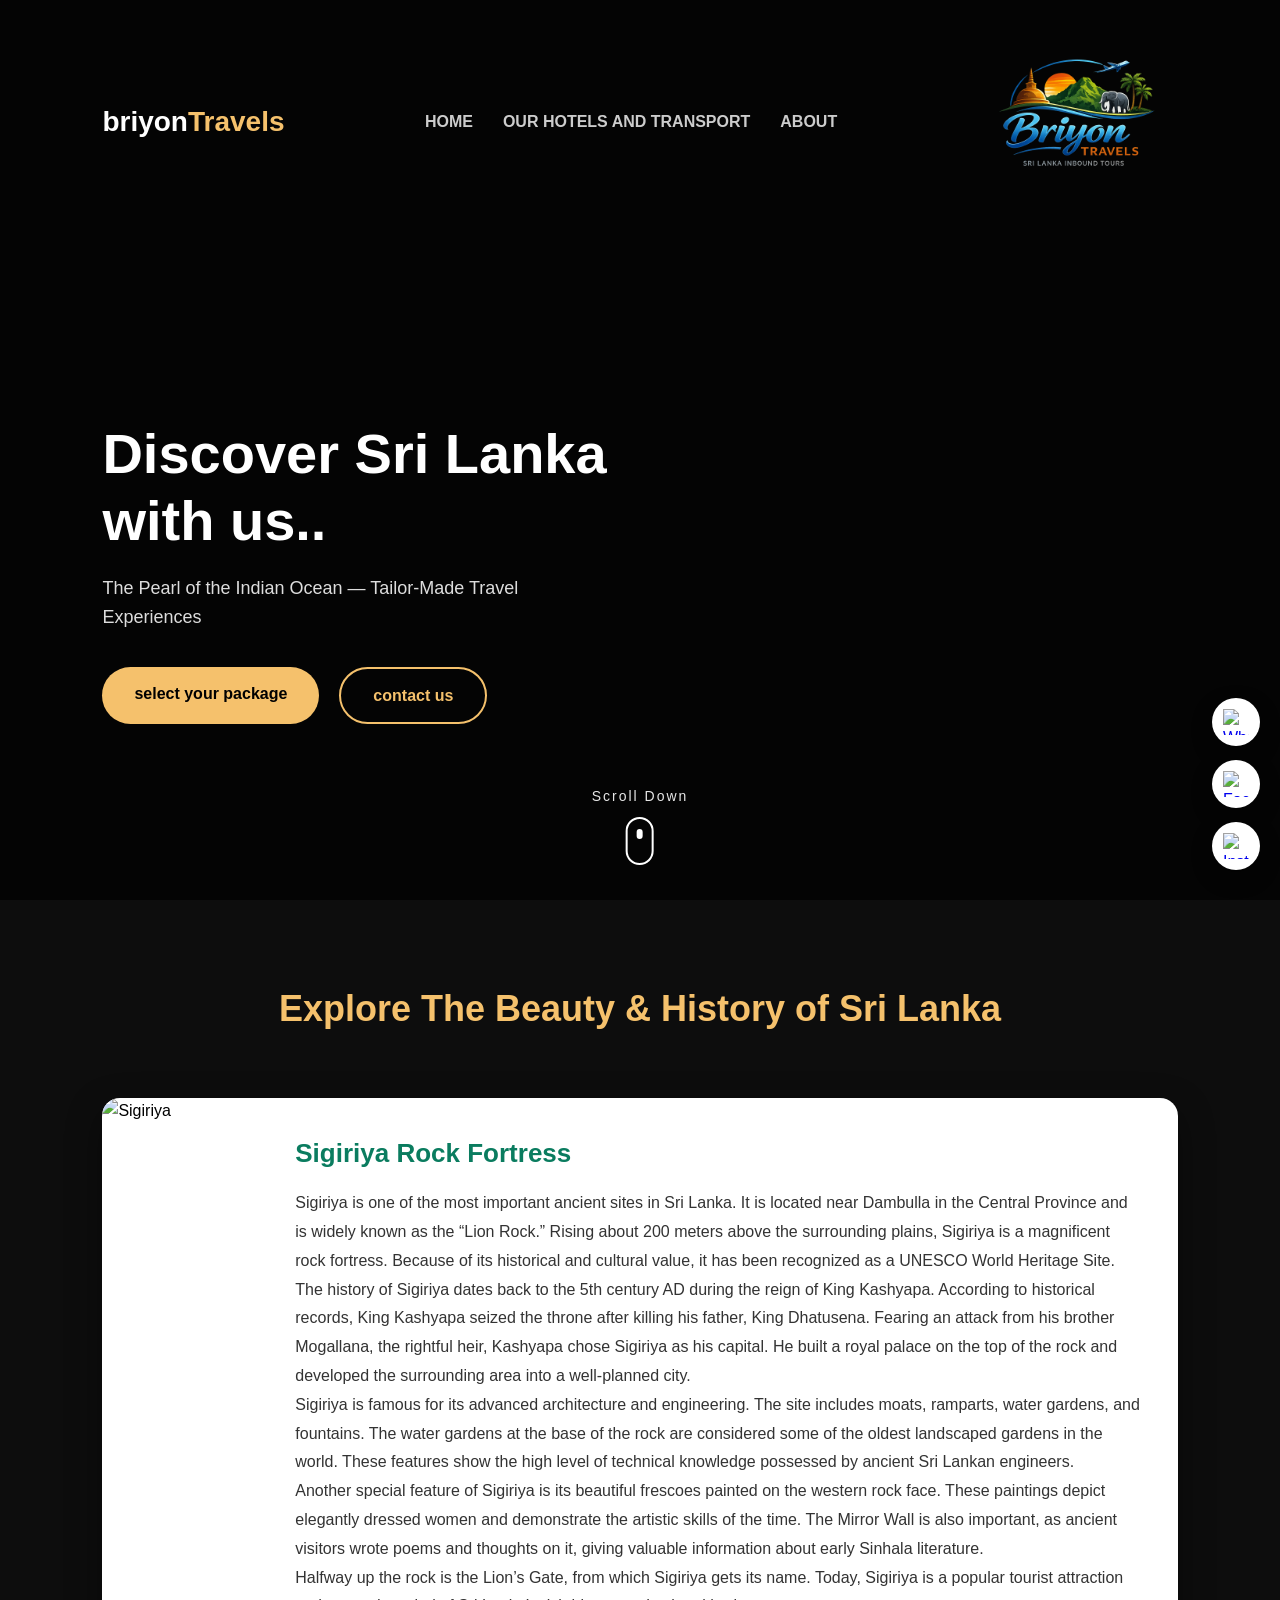
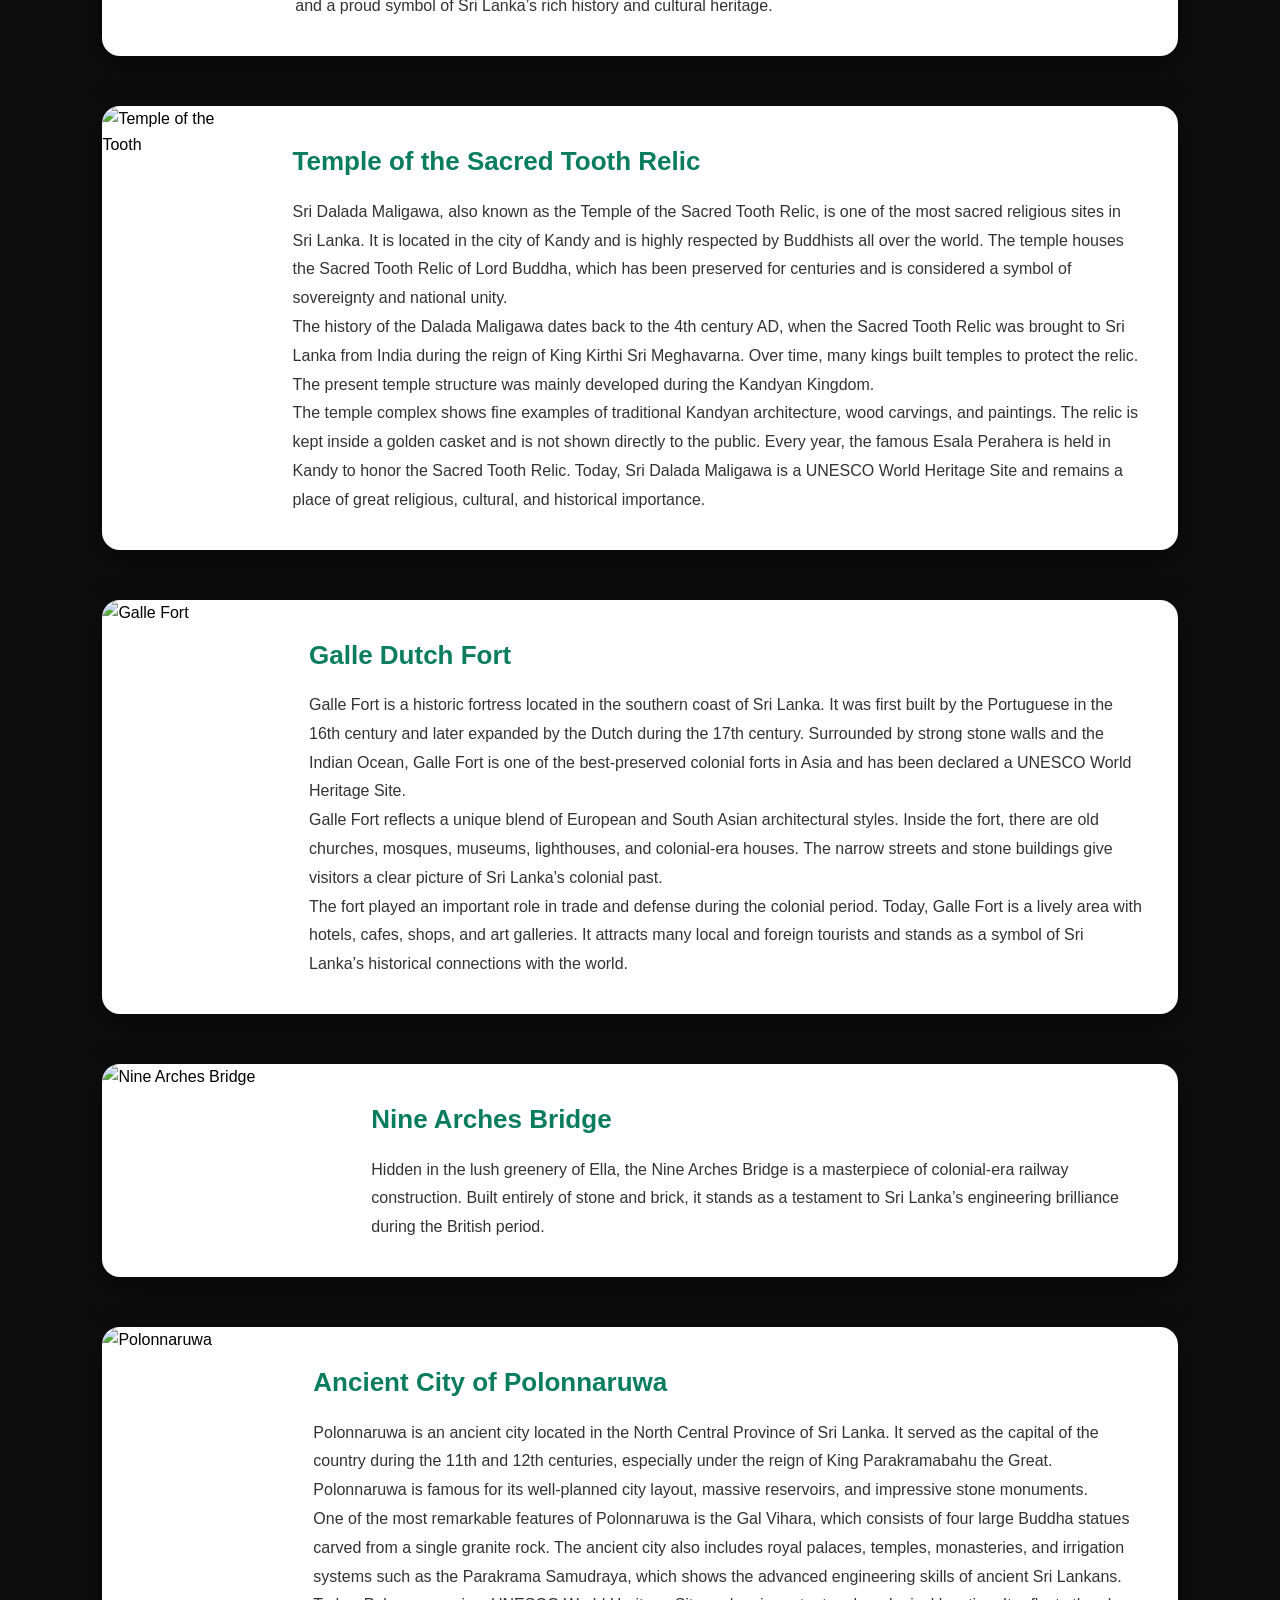
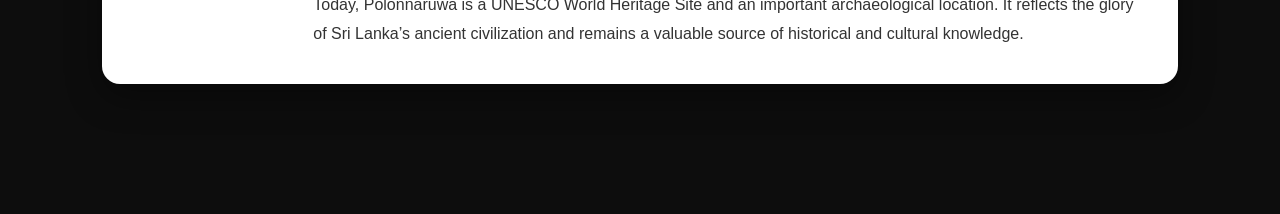
==== index.html @ 04b0ae3c "Add files via upload" ====
<!DOCTYPE html>
<html lang="en">
<head>
    <meta charset="UTF-8">
    <title>briyon travels</title>
    <link rel="stylesheet" href="styles.css">
</head>
<body>

<header class="hero">
    <nav class="navbar">
        <div class="logo">briyon<span>Travels</span></div>

        <ul class="nav-links">
            <li><B><a href="index.html">HOME</a></B></li>
            <li><B><a href="gallery/tours.html" >OUR HOTELS AND TRANSPORT</a></B></li>
            
            <li><B><a href="about us.html">ABOUT</a></B></li>
            
        </ul>

       <img src="logo.png" class="logo-img" alt="Logo">
    </nav>

    <div class="hero-content">
        <h1>Discover Sri Lanka with us..</h1>
        <p>The Pearl of the Indian Ocean — Tailor-Made Travel Experiences</p>
        <div class="hero-buttons">
            <a href="packages.html" class="btn-primary">select your package </a>
            <a href="https://wa.me/94753565957"class="btn-secondary">contact us</a>
        </div>
    </div>
    <!-- SCROLL INDICATOR -->
<div class="scroll-indicator">
  <span>Scroll Down</span>
  <div class="mouse">
    <div class="wheel"></div>
  </div>
</div>

    <!-- SOCIAL ICONS -->
<div class="social-icons">
  <a href="https://wa.me/94753565957" target="_blank" class="whatsapp">
    <img src="https://cdn-icons-png.flaticon.com/512/733/733585.png" alt="WhatsApp">
  </a>

  <a href="https://www.facebook.com/profile.php?id=61586832727295" target="_blank" class="facebook">
    <img src="https://cdn-icons-png.flaticon.com/512/733/733547.png" alt="Facebook">
  </a>

  <a href="https://www.instagram.com/" target="_blank" class="instagram">
    <img src="https://cdn-icons-png.flaticon.com/512/733/733558.png" alt="Instagram">
  </a>
</div>

</header>
<section class="places-section">

  <h2 class="section-title">Explore The Beauty & History of Sri Lanka</h2>

  <div class="place-card">
    <img src="https://i0.wp.com/unusualplaces.org/wp-content/uploads/2013/10/Sigiriya1.jpg?fit=917,1024&ssl=1" alt="Sigiriya">
    <div class="place-content">
      <h3>Sigiriya Rock Fortress</h3>
      <p>Sigiriya is one of the most important ancient sites in Sri Lanka. It is located near Dambulla in the Central Province and is widely known as the “Lion Rock.” Rising about 200 meters above the surrounding plains, Sigiriya is a magnificent rock fortress. Because of its historical and cultural value, it has been recognized as a UNESCO World Heritage Site.</p>

<p>The history of Sigiriya dates back to the 5th century AD during the reign of King Kashyapa. According to historical records, King Kashyapa seized the throne after killing his father, King Dhatusena. Fearing an attack from his brother Mogallana, the rightful heir, Kashyapa chose Sigiriya as his capital. He built a royal palace on the top of the rock and developed the surrounding area into a well-planned city.</p>

<p>Sigiriya is famous for its advanced architecture and engineering. The site includes moats, ramparts, water gardens, and fountains. The water gardens at the base of the rock are considered some of the oldest landscaped gardens in the world. These features show the high level of technical knowledge possessed by ancient Sri Lankan engineers.</p>

<p>Another special feature of Sigiriya is its beautiful frescoes painted on the western rock face. These paintings depict elegantly dressed women and demonstrate the artistic skills of the time. The Mirror Wall is also important, as ancient visitors wrote poems and thoughts on it, giving valuable information about early Sinhala literature.</p>

<p>Halfway up the rock is the Lion’s Gate, from which Sigiriya gets its name. Today, Sigiriya is a popular tourist attraction and a proud symbol of Sri Lanka’s rich history and cultural heritage.</p>
    </div>
  </div>

  <div class="place-card">
    <img src="https://tse4.mm.bing.net/th/id/OIP.dtjRlEnG9b_F7SMHNJL9JgHaE8?cb=defcache2defcache=1&w=864&h=576&rs=1&pid=ImgDetMain&o=7&rm=3" alt="Temple of the Tooth">
    <div class="place-content">
      <h3>Temple of the Sacred Tooth Relic</h3>
      <p>Sri Dalada Maligawa, also known as the Temple of the Sacred Tooth Relic, is one of the most sacred religious sites in Sri Lanka. It is located in the city of Kandy and is highly respected by Buddhists all over the world. The temple houses the Sacred Tooth Relic of Lord Buddha, which has been preserved for centuries and is considered a symbol of sovereignty and national unity.</p>

<p>The history of the Dalada Maligawa dates back to the 4th century AD, when the Sacred Tooth Relic was brought to Sri Lanka from India during the reign of King Kirthi Sri Meghavarna. Over time, many kings built temples to protect the relic. The present temple structure was mainly developed during the Kandyan Kingdom.</p>

<p>The temple complex shows fine examples of traditional Kandyan architecture, wood carvings, and paintings. The relic is kept inside a golden casket and is not shown directly to the public. Every year, the famous Esala Perahera is held in Kandy to honor the Sacred Tooth Relic. Today, Sri Dalada Maligawa is a UNESCO World Heritage Site and remains a place of great religious, cultural, and historical importance.</p>
    </div>
  </div>

  <div class="place-card">
    <img src="https://travelinplanet.com/wp-content/uploads/2023/12/Galle-Fort.jpg" alt="Galle Fort">
    <div class="place-content">
      <h3>Galle Dutch Fort</h3>
      <p>Galle Fort is a historic fortress located in the southern coast of Sri Lanka. It was first built by the Portuguese in the 16th century and later expanded by the Dutch during the 17th century. Surrounded by strong stone walls and the Indian Ocean, Galle Fort is one of the best-preserved colonial forts in Asia and has been declared a UNESCO World Heritage Site.</p>

<p>Galle Fort reflects a unique blend of European and South Asian architectural styles. Inside the fort, there are old churches, mosques, museums, lighthouses, and colonial-era houses. The narrow streets and stone buildings give visitors a clear picture of Sri Lanka’s colonial past.</p>

<p>The fort played an important role in trade and defense during the colonial period. Today, Galle Fort is a lively area with hotels, cafes, shops, and art galleries. It attracts many local and foreign tourists and stands as a symbol of Sri Lanka’s historical connections with the world.</p>
    </div>
  </div>

  <div class="place-card">
    <img src="https://tse4.mm.bing.net/th/id/OIP.h0tqQeiWim8ONgyZ013bYAHaEK?cb=defcache2defcache=1&rs=1&pid=ImgDetMain&o=7&rm=3" alt="Nine Arches Bridge">
    <div class="place-content">
      <h3>Nine Arches Bridge</h3>
      <p>
        Hidden in the lush greenery of Ella, the Nine Arches Bridge is a masterpiece
        of colonial-era railway construction. Built entirely of stone and brick,
        it stands as a testament to Sri Lanka’s engineering brilliance during the
        British period.
      </p>
    </div>
  </div>

  <div class="place-card">
    <img src="https://fernandotours.com/wp-content/uploads/polonnaruwa-1080x675.jpg" alt="Polonnaruwa">
    <div class="place-content">
      <h3>Ancient City of Polonnaruwa</h3>
      <p>Polonnaruwa is an ancient city located in the North Central Province of Sri Lanka. It served as the capital of the country during the 11th and 12th centuries, especially under the reign of King Parakramabahu the Great. Polonnaruwa is famous for its well-planned city layout, massive reservoirs, and impressive stone monuments.</p>

<p>One of the most remarkable features of Polonnaruwa is the Gal Vihara, which consists of four large Buddha statues carved from a single granite rock. The ancient city also includes royal palaces, temples, monasteries, and irrigation systems such as the Parakrama Samudraya, which shows the advanced engineering skills of ancient Sri Lankans.</p>

<p>Today, Polonnaruwa is a UNESCO World Heritage Site and an important archaeological location. It reflects the glory of Sri Lanka’s ancient civilization and remains a valuable source of historical and cultural knowledge.</p>
    </div>
  </div>

</section>

</body>
</html>
---- styles.css ----
/* ===== RESET ===== */
* {
  margin: 0;
  padding: 0;
  box-sizing: border-box;
  font-family: 'Segoe UI', sans-serif;
}

body {
  background-color: #0d0d0d;
  color: #ffffff;
  line-height: 1.6;
}

/* ===== HERO SECTION ===== */
.hero {
  min-height: 100vh;
  background:
    linear-gradient(rgba(0,0,0,0.7), rgba(0,0,0,0.7)),
    url('https://png.pngtree.com/thumb_back/fw800/background/20220522/pngtree-sri-lanka-hand-drawn-cartoon-doodles-illustration-image_1371529.jpg')
    center/cover no-repeat;
  display: flex;
  flex-direction: column;
}

/* ===== NAVBAR ===== */
.navbar {
  display: flex;
  justify-content: space-between;
  align-items: center;
  padding: 22px 8%;
}

.logo {
  font-size: 28px;
  font-weight: bold;
  color: #ffffff;
}

.logo span {
  color: #f5c16c;
}

.nav-links {
  list-style: none;
  display: flex;
  gap: 30px;
}

.nav-links a {
  text-decoration: none;
  color: #cccccc;
  font-size: 16px;
  transition: color 0.3s;
}

.nav-links a:hover {
  color: #f5c16c;
}

.nav-btn {
  text-decoration: none;
  padding: 10px 22px;
  background-color: #f5c16c;
  color: #000;
  border-radius: 25px;
  font-weight: 600;
  transition: 0.3s;
}

.nav-btn:hover {
  background-color: #e0ac55;
}

/* ===== HERO CONTENT ===== */
.hero-content {
  flex: 1;
  display: flex;
  flex-direction: column;
  justify-content: center;
  padding: 0 8%;
  max-width: 720px;
}

.hero-content h1 {
  font-size: clamp(32px, 6vw, 56px);
  line-height: 1.2;
  margin-bottom: 20px;
}

.hero-content p {
  font-size: clamp(15px, 2.5vw, 18px);
  color: #dddddd;
  margin-bottom: 35px;
}

/* ===== BUTTONS ===== */
.hero-buttons {
  display: flex;
  gap: 20px;
  flex-wrap: wrap;
}

.btn-primary {
  padding: 14px 32px;
  background-color: #f5c16c;
  color: #000;
  border-radius: 30px;
  text-decoration: none;
  font-weight: 600;
}

.btn-secondary {
  padding: 14px 32px;
  border: 2px solid #f5c16c;
  color: #f5c16c;
  border-radius: 30px;
  text-decoration: none;
  font-weight: 600;
  transition: all 0.3s;
}

.btn-secondary:hover {
  background-color: #f5c16c;
  color: #000;
}

/* ===== IMAGES ===== */
img {
  max-width: 100%;
  height: auto;
  display: block;
}

/* ===== CONTAINER ===== */
.container {
  width: 90%;
  max-width: 1200px;
  margin: auto;
}

/* ===== FLEX ===== */
.flex {
  display: flex;
  gap: 20px;
  flex-wrap: wrap;
}

/* ===== TABLET ===== */
@media (max-width: 992px) {
  .navbar {
    padding: 20px 5%;
  }

  .hero-content {
    padding: 0 5%;
  }
}

/* ===== MOBILE ===== */
@media (max-width: 600px) {
  .navbar {
    flex-direction: column;
    gap: 15px;
  }

  .nav-links {
    flex-direction: column;
    gap: 15px;
    text-align: center;
  }

  .hero-content {
    text-align: center;
    align-items: center;
  }

  .hero-buttons {
    justify-content: center;
  }
}
/* ===== RIGHT SIDE LOGO IMAGE ===== */
.logo-img {
  width: 200px;        /* size */
  height: auto;
  cursor: pointer;
}

/* mobile size adjust */
@media (max-width: 600px) {
  .logo-img {
    width: 190px;
  }
}
/* ===== PLACES SECTION ===== */
.places-section {
  background: #0d0d0d; /* same site background */
  padding: 80px 8%;
}

.section-title {
  text-align: center;
  font-size: 36px;
  margin-bottom: 60px;
  color: #f5c16c;
}

.place-card {
  display: flex;
  gap: 30px;
  background: #ffffff;
  color: #000;
  border-radius: 18px;
  margin-bottom: 50px;
  overflow: hidden;
  box-shadow: 0 12px 35px rgba(0,0,0,0.4);
}

.place-card img {
  width: 40%;
  object-fit: cover;
}

.place-content {
  padding: 35px;
}

.place-content h3 {
  font-size: 26px;
  margin-bottom: 15px;
  color: #0a7c5f;
}

.place-content p {
  font-size: 16px;
  line-height: 1.8;
  color: #333;
}

/* ===== MOBILE VIEW ===== */
@media (max-width: 768px) {
  .place-card {
    flex-direction: column;
  }

  .place-card img {
    width: 100%;
    height: 240px;
  }

  .section-title {
    font-size: 28px;
  }
}
/* ===== SOCIAL ICONS ===== */
.social-icons {
  position: fixed;
  right: 20px;
  bottom: 30px;
  display: flex;
  flex-direction: column;
  gap: 14px;
  z-index: 999;
}

.social-icons a {
  width: 48px;
  height: 48px;
  background: #ffffff;
  border-radius: 50%;
  display: flex;
  align-items: center;
  justify-content: center;
  box-shadow: 0 8px 20px rgba(0,0,0,0.4);
  transition: transform 0.3s, box-shadow 0.3s;
}

.social-icons a img {
  width: 26px;
  height: 26px;
}

.social-icons a:hover {
  transform: scale(1.15);
  box-shadow: 0 12px 30px rgba(0,0,0,0.6);
}

/* Mobile size adjust */
@media (max-width: 600px) {
  .social-icons {
    right: 15px;
    bottom: 20px;
  }

  .social-icons a {
    width: 42px;
    height: 42px;
  }

  .social-icons a img {
    width: 22px;
    height: 22px;
  }
}
/* ===== SCROLL INDICATOR ===== */
.scroll-indicator {
  position: absolute;
  bottom: 35px;
  left: 50%;
  transform: translateX(-50%);
  text-align: center;
  color: #ffffff;
  font-family: Arial, sans-serif;
  z-index: 5;
}

.scroll-indicator span {
  display: block;
  font-size: 14px;
  letter-spacing: 2px;
  margin-bottom: 10px;
  opacity: 0.9;
}

/* Mouse shape */
.mouse {
  width: 28px;
  height: 48px;
  border: 2px solid #ffffff;
  border-radius: 20px;
  margin: 0 auto;
  position: relative;
}

.wheel {
  width: 6px;
  height: 10px;
  background: #ffffff;
  border-radius: 3px;
  position: absolute;
  top: 10px;
  left: 50%;
  transform: translateX(-50%);
  animation: scrollWheel 1.5s infinite;
}

/* Animation */
@keyframes scrollWheel {
  0% {
    opacity: 1;
    top: 10px;
  }
  100% {
    opacity: 0;
    top: 28px;
  }
}

/* Mobile adjust */
@media (max-width: 600px) {
  .scroll-indicator {
    bottom: 25px;
  }

  .scroll-indicator span {
    font-size: 12px;
  }
}
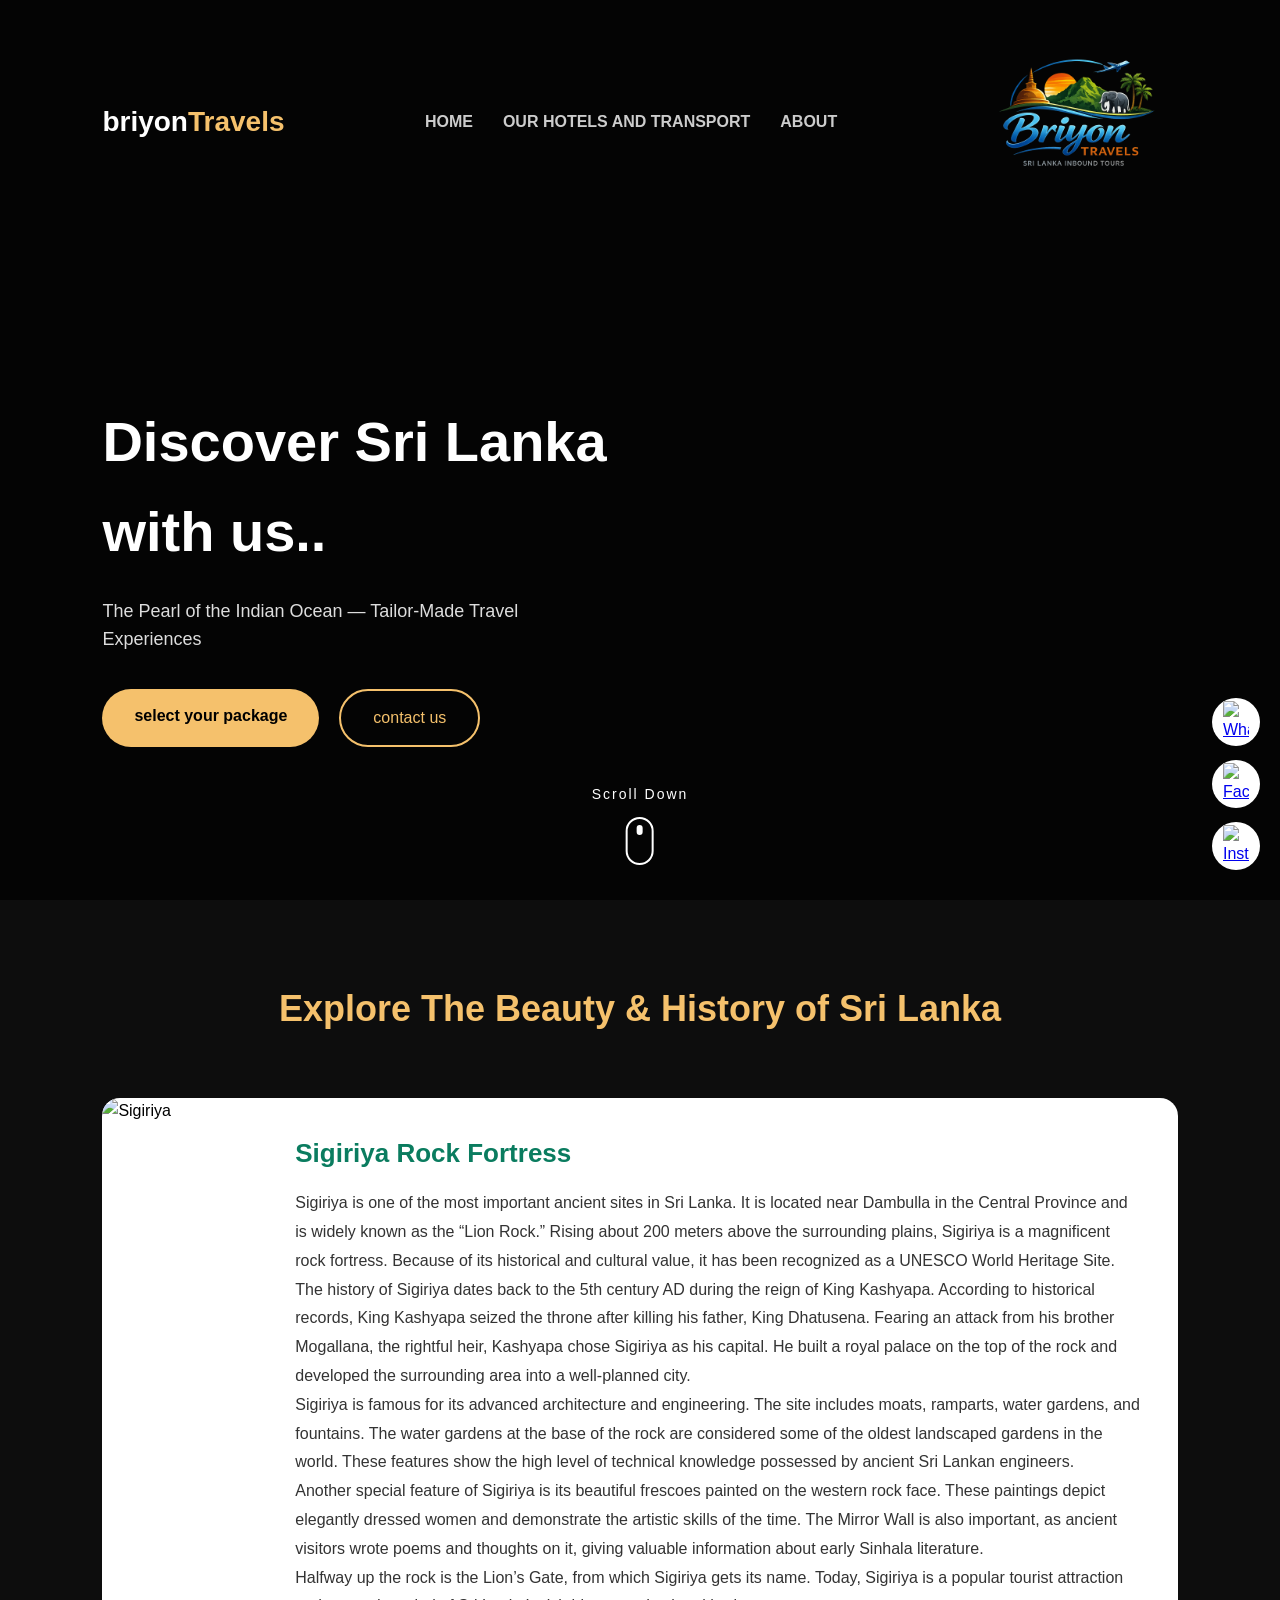
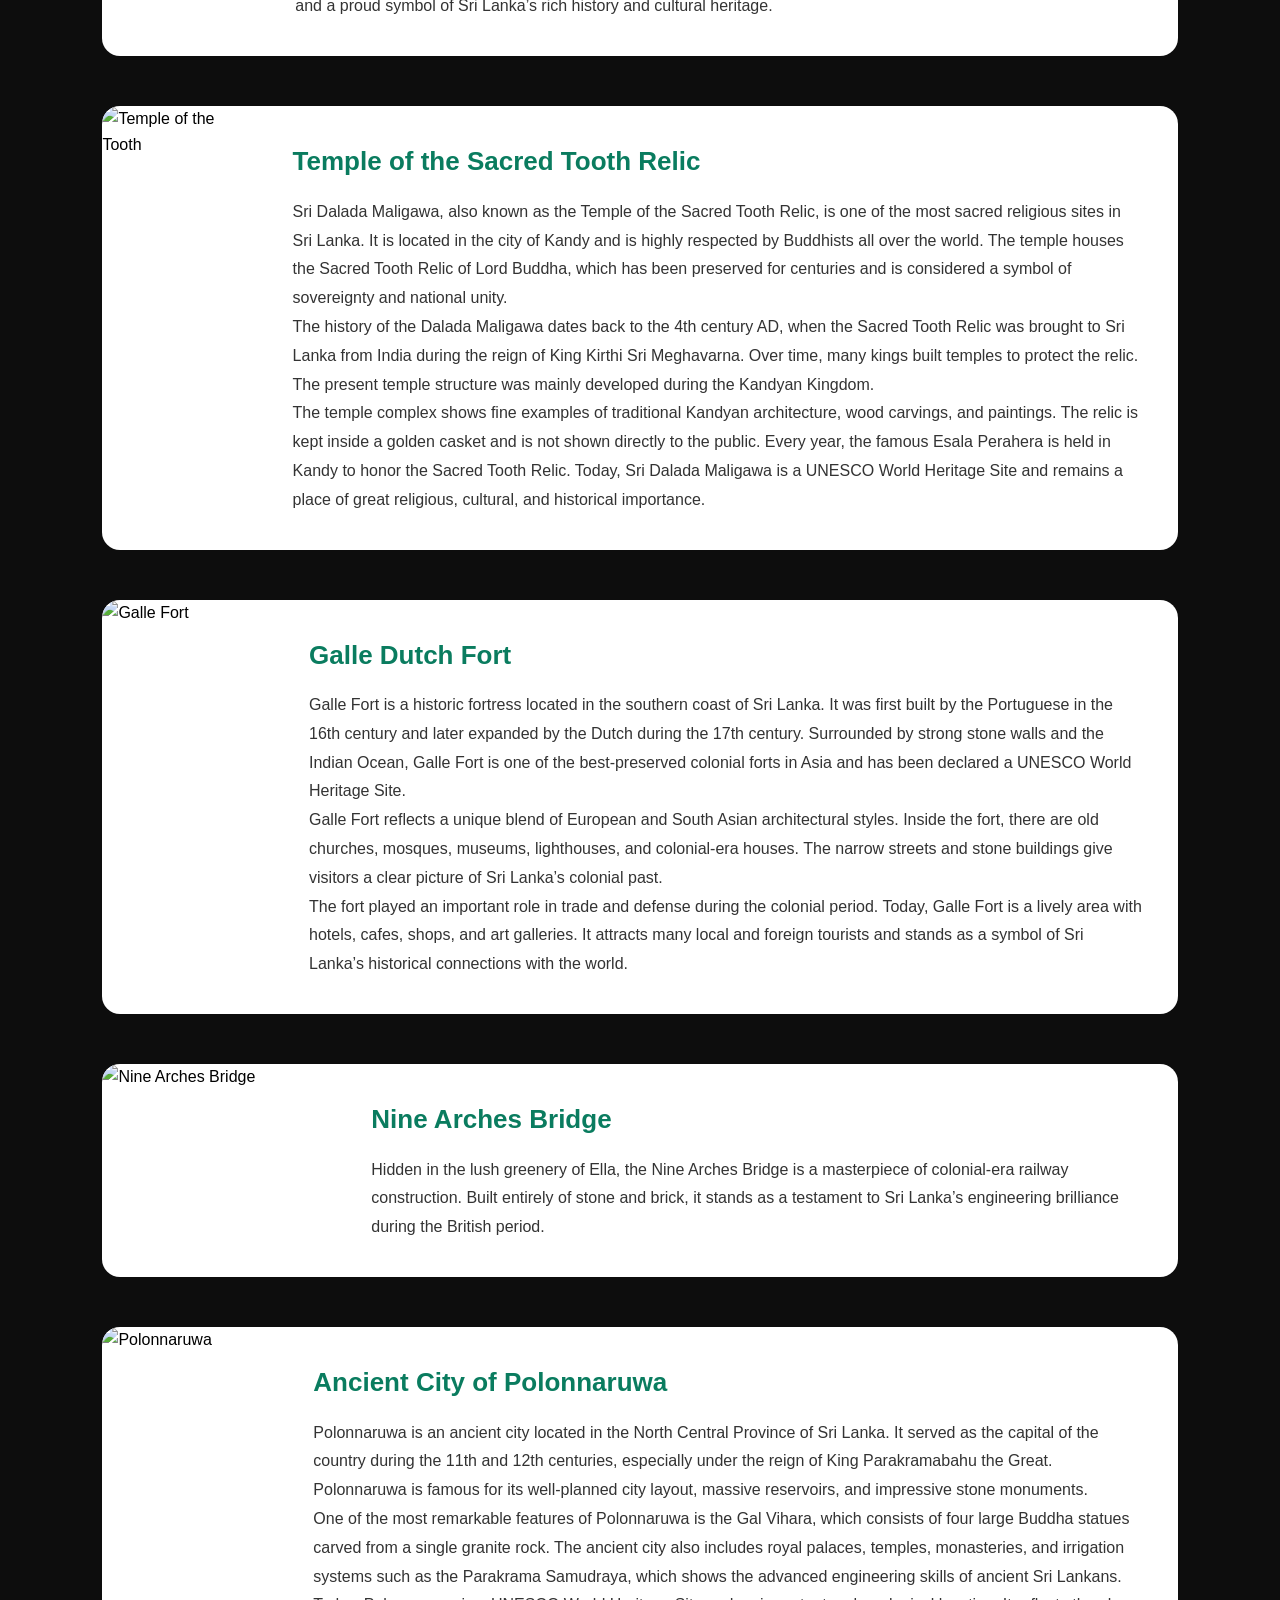
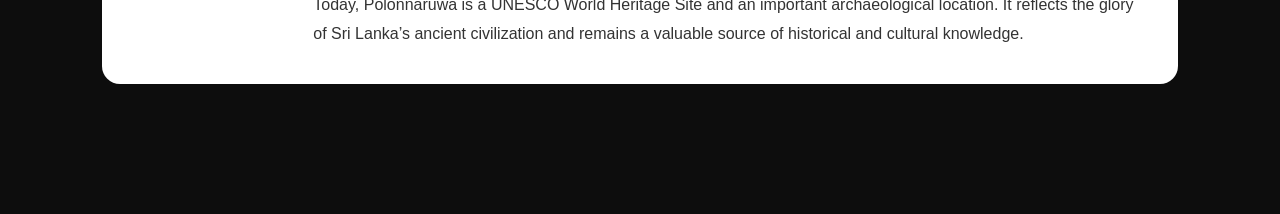
==== commit 7c258757: "Add files via upload" ====
--- a/index.html
+++ b/index.html
@@ -1,11 +1,18 @@
 <!DOCTYPE html>
 <html lang="en">
 <head>
-    <meta charset="UTF-8">
-    <title>briyon travels</title>
-    <link rel="stylesheet" href="styles.css">
+  <head>
+  <meta charset="UTF-8">
+
+  <!-- MOBILE FIX -->
+  <meta name="viewport" content="width=device-width, initial-scale=1.0, maximum-scale=1.0">
+
+  <title>briyon travels</title>
+  <link rel="stylesheet" href="styles.css">
 </head>
-<body>
+
+</head>
+<body class="mobile-fix">
 
 <header class="hero">
     <nav class="navbar">
@@ -19,7 +26,8 @@
             
         </ul>
 
-       <img src="logo.png" class="logo-img" alt="Logo">
+      <img src="logo.png" class="logo-img" alt="Logo" width="120">
+
     </nav>
 
     <div class="hero-content">
--- a/styles.css
+++ b/styles.css
@@ -1,4 +1,6 @@
-/* ===== RESET ===== */
+/* =====================
+   RESET & GLOBAL
+   ===================== */
 * {
   margin: 0;
   padding: 0;
@@ -6,13 +8,19 @@
   font-family: 'Segoe UI', sans-serif;
 }
 
+html {
+  -webkit-text-size-adjust: 100%;
+}
+
 body {
   background-color: #0d0d0d;
   color: #ffffff;
   line-height: 1.6;
 }
 
-/* ===== HERO SECTION ===== */
+/* =====================
+   HERO SECTION
+   ===================== */
 .hero {
   min-height: 100vh;
   background:
@@ -21,9 +29,12 @@
     center/cover no-repeat;
   display: flex;
   flex-direction: column;
-}
-
-/* ===== NAVBAR ===== */
+  position: relative;
+}
+
+/* =====================
+   NAVBAR
+   ===================== */
 .navbar {
   display: flex;
   justify-content: space-between;
@@ -34,7 +45,6 @@
 .logo {
   font-size: 28px;
   font-weight: bold;
-  color: #ffffff;
 }
 
 .logo span {
@@ -51,28 +61,20 @@
   text-decoration: none;
   color: #cccccc;
   font-size: 16px;
-  transition: color 0.3s;
 }
 
 .nav-links a:hover {
   color: #f5c16c;
 }
 
-.nav-btn {
-  text-decoration: none;
-  padding: 10px 22px;
-  background-color: #f5c16c;
-  color: #000;
-  border-radius: 25px;
-  font-weight: 600;
-  transition: 0.3s;
-}
-
-.nav-btn:hover {
-  background-color: #e0ac55;
-}
-
-/* ===== HERO CONTENT ===== */
+/* Right side logo */
+.logo-img {
+  width: 200px;
+}
+
+/* =====================
+   HERO CONTENT
+   ===================== */
 .hero-content {
   flex: 1;
   display: flex;
@@ -84,7 +86,6 @@
 
 .hero-content h1 {
   font-size: clamp(32px, 6vw, 56px);
-  line-height: 1.2;
   margin-bottom: 20px;
 }
 
@@ -94,7 +95,7 @@
   margin-bottom: 35px;
 }
 
-/* ===== BUTTONS ===== */
+/* Buttons */
 .hero-buttons {
   display: flex;
   gap: 20px;
@@ -103,7 +104,7 @@
 
 .btn-primary {
   padding: 14px 32px;
-  background-color: #f5c16c;
+  background: #f5c16c;
   color: #000;
   border-radius: 30px;
   text-decoration: none;
@@ -116,93 +117,85 @@
   color: #f5c16c;
   border-radius: 30px;
   text-decoration: none;
-  font-weight: 600;
-  transition: all 0.3s;
-}
-
-.btn-secondary:hover {
-  background-color: #f5c16c;
-  color: #000;
-}
-
-/* ===== IMAGES ===== */
-img {
-  max-width: 100%;
-  height: auto;
-  display: block;
-}
-
-/* ===== CONTAINER ===== */
-.container {
-  width: 90%;
-  max-width: 1200px;
-  margin: auto;
-}
-
-/* ===== FLEX ===== */
-.flex {
-  display: flex;
-  gap: 20px;
-  flex-wrap: wrap;
-}
-
-/* ===== TABLET ===== */
-@media (max-width: 992px) {
-  .navbar {
-    padding: 20px 5%;
-  }
-
-  .hero-content {
-    padding: 0 5%;
-  }
-}
-
-/* ===== MOBILE ===== */
-@media (max-width: 600px) {
-  .navbar {
-    flex-direction: column;
-    gap: 15px;
-  }
-
-  .nav-links {
-    flex-direction: column;
-    gap: 15px;
-    text-align: center;
-  }
-
-  .hero-content {
-    text-align: center;
-    align-items: center;
-  }
-
-  .hero-buttons {
-    justify-content: center;
-  }
-}
-/* ===== RIGHT SIDE LOGO IMAGE ===== */
-.logo-img {
-  width: 200px;        /* size */
-  height: auto;
-  cursor: pointer;
-}
-
-/* mobile size adjust */
-@media (max-width: 600px) {
-  .logo-img {
-    width: 190px;
-  }
-}
-/* ===== PLACES SECTION ===== */
+}
+
+/* =====================
+   SCROLL INDICATOR
+   ===================== */
+.scroll-indicator {
+  position: absolute;
+  bottom: 35px;
+  left: 50%;
+  transform: translateX(-50%);
+  text-align: center;
+}
+
+.scroll-indicator span {
+  font-size: 14px;
+  letter-spacing: 2px;
+}
+
+.mouse {
+  width: 28px;
+  height: 48px;
+  border: 2px solid #fff;
+  border-radius: 20px;
+  margin: 10px auto 0;
+}
+
+.wheel {
+  width: 6px;
+  height: 10px;
+  background: #fff;
+  border-radius: 3px;
+  margin: 6px auto;
+  animation: scrollWheel 1.5s infinite;
+}
+
+@keyframes scrollWheel {
+  0% { opacity: 1; transform: translateY(0); }
+  100% { opacity: 0; transform: translateY(16px); }
+}
+
+/* =====================
+   SOCIAL ICONS
+   ===================== */
+.social-icons {
+  position: fixed;
+  right: 20px;
+  bottom: 30px;
+  display: flex;
+  flex-direction: column;
+  gap: 14px;
+  z-index: 999;
+}
+
+.social-icons a {
+  width: 48px;
+  height: 48px;
+  background: #fff;
+  border-radius: 50%;
+  display: flex;
+  align-items: center;
+  justify-content: center;
+}
+
+.social-icons img {
+  width: 26px;
+}
+
+/* =====================
+   PLACES SECTION
+   ===================== */
 .places-section {
-  background: #0d0d0d; /* same site background */
   padding: 80px 8%;
 }
 
 .section-title {
   text-align: center;
   font-size: 36px;
+  color: #f5c16c;
   margin-bottom: 60px;
-  color: #f5c16c;
 }
 
 .place-card {
@@ -213,7 +206,6 @@
   border-radius: 18px;
   margin-bottom: 50px;
   overflow: hidden;
-  box-shadow: 0 12px 35px rgba(0,0,0,0.4);
 }
 
 .place-card img {
@@ -227,8 +219,8 @@
 
 .place-content h3 {
   font-size: 26px;
+  color: #0a7c5f;
   margin-bottom: 15px;
-  color: #0a7c5f;
 }
 
 .place-content p {
@@ -237,8 +229,52 @@
   color: #333;
 }
 
-/* ===== MOBILE VIEW ===== */
+/* =====================
+   TABLET
+   ===================== */
+@media (max-width: 992px) {
+  .navbar {
+    padding: 20px 5%;
+  }
+
+  .hero-content {
+    padding: 0 5%;
+  }
+}
+
+/* =====================
+   MOBILE
+   ===================== */
 @media (max-width: 768px) {
+
+  .navbar {
+    flex-direction: column;
+    gap: 15px;
+  }
+
+  .nav-links {
+    flex-direction: column;
+    gap: 15px;
+    text-align: center;
+  }
+
+  .logo-img {
+    width: 160px;
+  }
+
+  .hero-content {
+    align-items: center;
+    text-align: center;
+  }
+
+  .hero-buttons {
+    flex-direction: column;
+  }
+
+  .scroll-indicator span {
+    font-size: 12px;
+  }
+
   .place-card {
     flex-direction: column;
   }
@@ -249,120 +285,38 @@
   }
 
   .section-title {
-    font-size: 28px;
-  }
-}
-/* ===== SOCIAL ICONS ===== */
-.social-icons {
-  position: fixed;
-  right: 20px;
-  bottom: 30px;
-  display: flex;
-  flex-direction: column;
-  gap: 14px;
-  z-index: 999;
-}
-
-.social-icons a {
-  width: 48px;
-  height: 48px;
-  background: #ffffff;
-  border-radius: 50%;
-  display: flex;
-  align-items: center;
-  justify-content: center;
-  box-shadow: 0 8px 20px rgba(0,0,0,0.4);
-  transition: transform 0.3s, box-shadow 0.3s;
-}
-
-.social-icons a img {
-  width: 26px;
-  height: 26px;
-}
-
-.social-icons a:hover {
-  transform: scale(1.15);
-  box-shadow: 0 12px 30px rgba(0,0,0,0.6);
-}
-
-/* Mobile size adjust */
-@media (max-width: 600px) {
+    font-size: 26px;
+  }
+
+  .place-content h3 {
+    font-size: 20px;
+    text-align: center;
+  }
+
+  .place-content p {
+    font-size: 15px;
+    text-align: justify;
+  }
+}
+
+/* =====================
+   EXTRA SMALL
+   ===================== */
+@media (max-width: 480px) {
+  .hero-content h1 {
+    font-size: 23px;
+  }
+
+  .section-title {
+    font-size: 22px;
+  }
+
+  .place-content p {
+    font-size: 14.5px;
+  }
+
   .social-icons {
-    right: 15px;
+    right: 12px;
     bottom: 20px;
   }
-
-  .social-icons a {
-    width: 42px;
-    height: 42px;
-  }
-
-  .social-icons a img {
-    width: 22px;
-    height: 22px;
-  }
-}
-/* ===== SCROLL INDICATOR ===== */
-.scroll-indicator {
-  position: absolute;
-  bottom: 35px;
-  left: 50%;
-  transform: translateX(-50%);
-  text-align: center;
-  color: #ffffff;
-  font-family: Arial, sans-serif;
-  z-index: 5;
-}
-
-.scroll-indicator span {
-  display: block;
-  font-size: 14px;
-  letter-spacing: 2px;
-  margin-bottom: 10px;
-  opacity: 0.9;
-}
-
-/* Mouse shape */
-.mouse {
-  width: 28px;
-  height: 48px;
-  border: 2px solid #ffffff;
-  border-radius: 20px;
-  margin: 0 auto;
-  position: relative;
-}
-
-.wheel {
-  width: 6px;
-  height: 10px;
-  background: #ffffff;
-  border-radius: 3px;
-  position: absolute;
-  top: 10px;
-  left: 50%;
-  transform: translateX(-50%);
-  animation: scrollWheel 1.5s infinite;
-}
-
-/* Animation */
-@keyframes scrollWheel {
-  0% {
-    opacity: 1;
-    top: 10px;
-  }
-  100% {
-    opacity: 0;
-    top: 28px;
-  }
-}
-
-/* Mobile adjust */
-@media (max-width: 600px) {
-  .scroll-indicator {
-    bottom: 25px;
-  }
-
-  .scroll-indicator span {
-    font-size: 12px;
-  }
-}
+}
